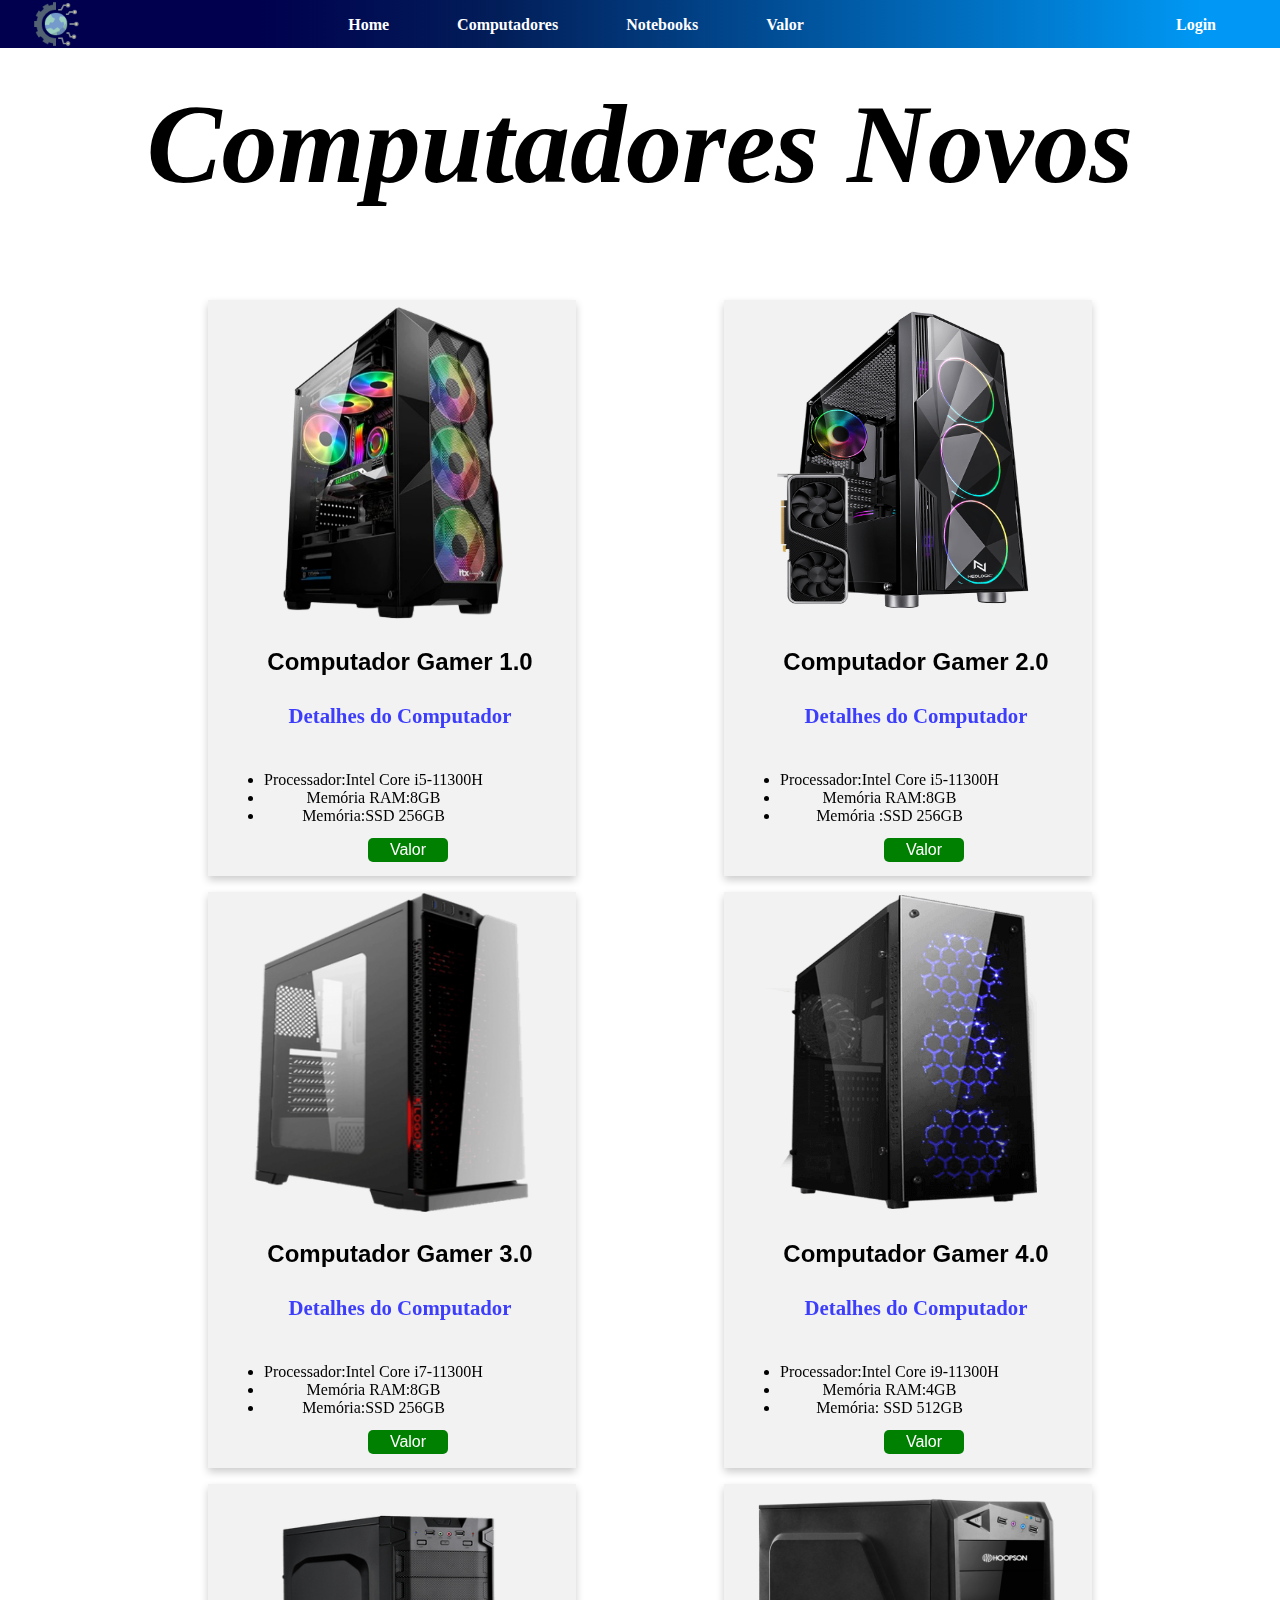
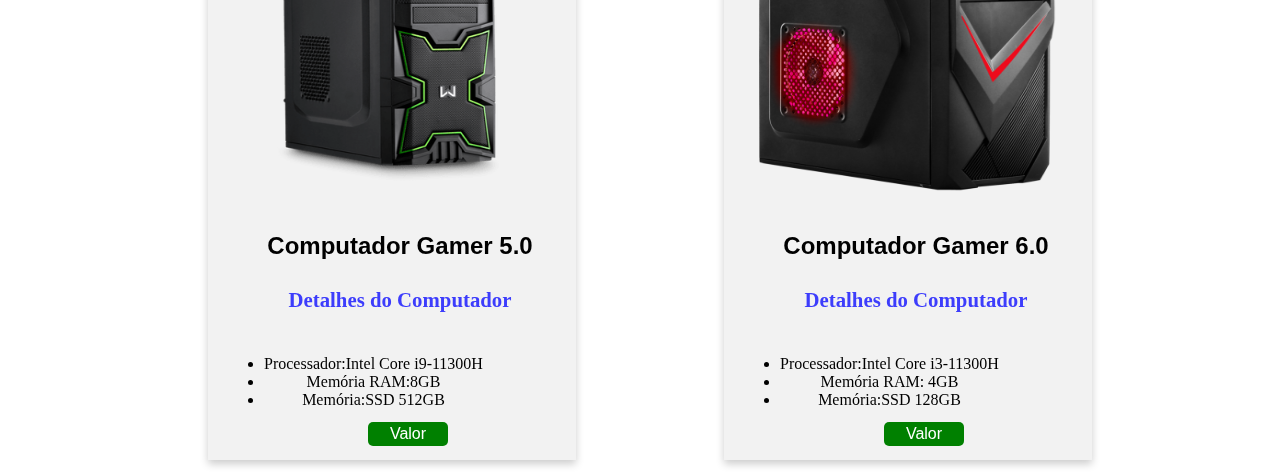
==== computadores.html @ 82fc20c4 "Meucommit" ====
<!DOCTYPE html>
<html lang="pt-br">
<head>
    <meta charset="UTF-8">
    <meta http-equiv="X-UA-Compatible" content="IE=edge">
    <meta name="viewport" content="width=device-width, initial-scale=1.0">
    <link rel="stylesheet" href="https://cdnjs.cloudflare.com/ajax/libs/font-awesome/6.2.0/css/all.min.css" integrity="sha512-xh6O/CkQoPOWDdYTDqeRdPCVd1SpvCA9XXcUnZS2FmJNp1coAFzvtCN9BmamE+4aHK8yyUHUSCcJHgXloTyT2A==" crossorigin="anonymous" referrerpolicy="no-referrer" />
    <link rel="stylesheet" href="header.css">
    <link rel="stylesheet" href="notebooks.css">
    <link rel="stylesheet" href="reset.css">
    <title>Computadores</title>
</head>
<body>
    <header>
        <img src="imagens/logo.png" alt=""  >
        <ul>
            <li> <a href="index.html"><i class="fa-solid fa-house"></i>Home</a></li>
            <li><a href="computadores.html"><i class=" fa-solid fa-computer"></i>Computadores</a></li>
            <li><a href="notebooks.html"><i class="fa-solid fa-laptop" ></i>Notebooks</a></li>
            <li class="li"><a href="tela.login.html"><i class="fa-solid fa-user"></i>Login</a></li>
            <li><a href="tabela.precos.html"><i class="fa-solid fa-dollar-sign"></i>Valor</a></li>
        </ul>
    </header>
    <main  >

        <section id="background" ></section>
        <h1 class="h1"><i> Computadores Novos </i></h1>
        <section id="tabela-produtos">
            <div class="card col-md-4.5 col-sm-12" id="Gamer1.0">
                <img src="imagens/Cpu gamer amd.jpg" alt="" srcset="">
                <div class="descricao">
                    <h3>Computador Gamer 1.0 </h3>
                    <h4>Detalhes do Computador</h4>
                    <div class="ul">
                        <ul>
                            <li>Processador:Intel Core i5-11300H</li>
                            <li> Memória RAM:8GB </li>
                               <li>Memória:SSD 256GB</li>
                        </ul>
                    </div>
                    <div>
                    <button class="descricao"> <a href="tabela.precos.html">Valor</a></button></div>
                </div>
            </div>
            <div class="card col-md-4.5 col-sm-12"  id="Gamer2.0">
                <img src="imagens/cpu 020g.png" alt="" srcset="">
                <div class="descricao">
                    <h3>Computador Gamer 2.0</h3>
                    <h4>Detalhes do Computador</h4>
                    <div class="ul">
                            <ul>
                                <li>Processador:Intel Core i5-11300H</li>
                                <li> Memória RAM:8GB </li>
                                <li>Memória :SSD 256GB</li>
                            </ul>
                    </div>
                    <div>
                    <button class="descricao"> <a href="tabela.precos.html">Valor</a></button>
                </div>
                </div>
            </div>
            <div class="card col-md-4.5 col-sm-12" id="Gamer3.0" >
                <img src="imagens/cpu i3.jpg" alt="" srcset="">
                <div class="descricao">
                    <h3>Computador Gamer 3.0</h3>
                    <h4>Detalhes do Computador</h4> 
                    <div class="ul">
                        <ul>
                        <li>Processador:Intel Core i7-11300H</li>
                        <li> Memória RAM:8GB</li>
                        <li> Memória:SSD 256GB</li>
                    </ul>
                </div> 
                <div>
                    <button class="descricao"> <a href="tabela.precos.html">Valor</a></button>
                </div>
                </div>
            </div>
            <div class="card col-md-4.5 col-sm-12" id="Gamer4.0">
                <img src="imagens/cpu i5 3470.jpg" alt="" srcset="">
                <div class="descricao">
                    <h3>Computador Gamer 4.0</h3>
                    <h4>Detalhes do Computador</h4>
                    <div class="ul">
                        <ul><li>Processador:Intel Core i9-11300H</li>
                            <li> Memória RAM:4GB</li>
                            <li> Memória: SSD 512GB</li>
                        </ul>
                    </div>
                    <div>
                        <button class="descricao"> <a href="tabela.precos.html">Valor</a></button></div>
                </div>
            </div>
            <div class="card col-md-4.5 col-sm-12" id="Gamer5.0">
                <img src="imagens/cpu i5.jpg" alt="" srcset="">
                <div class="descricao">
                    
                    <h3>Computador Gamer 5.0</h3>
                    <h4>Detalhes do Computador</h4>
                    <div class="ul">
                        <ul><li>Processador:Intel Core i9-11300H</li>
                        <li> Memória RAM:8GB </li>
                        <li>Memória:SSD 512GB</li>
                    </ul>
                </div>
                <div>
                    <button class="descricao"> <a href="tabela.precos.html">Valor</a></button></div>
                </div>
            </div>
            <div class="card col-md-4.5 col-sm-12" id="Gamer6.0">
                <img src="imagens/Cpu gamer i7.jpg" alt="" srcset="">
                <div class="descricao">
                    <h3>Computador Gamer 6.0</h3>
                    <h4>Detalhes do Computador</h4>
                    <div class="ul">
                        <ul><li>Processador:Intel Core i3-11300H</li>
                        <li> Memória RAM: 4GB</li>
                        <li>Memória:SSD 128GB</li>
                        </ul>
                    </div>
                    <div>
                    <button class="descricao"> <a href="tabela.precos.html">Valor</a></button></div>
                </div>
            </div>
           
                
            </div>

    </main> 
</body>
</html>
---- header.css ----
header
{
    position: fixed;
    top: 0;
    left: 0;
    height: 3rem;
    background: rgb(0,0,78);
    background: linear-gradient(90deg, rgba(0,0,78,1) 20%, rgba(2,30,89,1) 39%, rgba(0,152,244,1) 94%);
    color: white;
    width: 100%;
    z-index: 30;

}

header ul 
{
    text-align: center;
    top: -1rem;
}
header ul li
{
    display: inline-block;
    
}
header ul li a 
{
    color: white;
    text-decoration: none;
    padding-right: 4rem;
    font-weight: bold;
    margin-left: 0rem;
}
header img
{
    float: left;
    width: 3rem; 
    height: 3rem;
    position: fixed;
    top: 0rem;
    margin-left: 2rem;
}
.li{
 
    float: right;
}
#background
{
    background-image: url("../ekaizen/imagens/logo\ personalizada.png");
    opacity: 0.15;
    width: 100vw;
    height: 100vh;
    background-repeat: no-repeat;
    background-size:cover ;
    position: fixed;
    top: 0;
    left: 0;
    z-index: -10;
   
}
main{

    margin: 4rem auto;
}
---- notebooks.css ----
#tabela-produtos {
    width: 90%;
    margin: 0 auto;
    padding: 1rem;
    height: 1rem;
   
    
}

h1{
    font-size: 7rem;
    font-family: Georgia, 'Times New Roman', Times, serif;
    text-align: center;
    margin-top: 5rem;
}
.card {
    display: inline-block;
    box-shadow: 0 4px 8px 0 rgba(0,0,0,0.2); 
    margin-bottom: 1rem;
    background-color: #f2f2f2;
    margin-left: 9rem;
    position:relative;
    height: 36rem;
  
}
h3{
    font-family: arial black, sans-serif;
    font-size: 1.5rem;
}
p{
    font-family: arial, sans-serif;  
}

.card img {
    width: 23rem;
    height : 20rem;
}
.card button {
    border: none;
    margin-top: -4rem;
    background-color: green;
    border-radius: 5px;
    width: 5rem;
    height: 1.5rem;
}
.card button a{
    text-decoration: none;
    color: white;
    font-size: 1rem;
}
.descricao {
    height: 10rem;
    margin-left: 1rem;
   text-align: center;
}
.ul{
    float: left;
}
h4{
    font-size: 1.3rem;
    color: rgb(61, 61, 252);
}
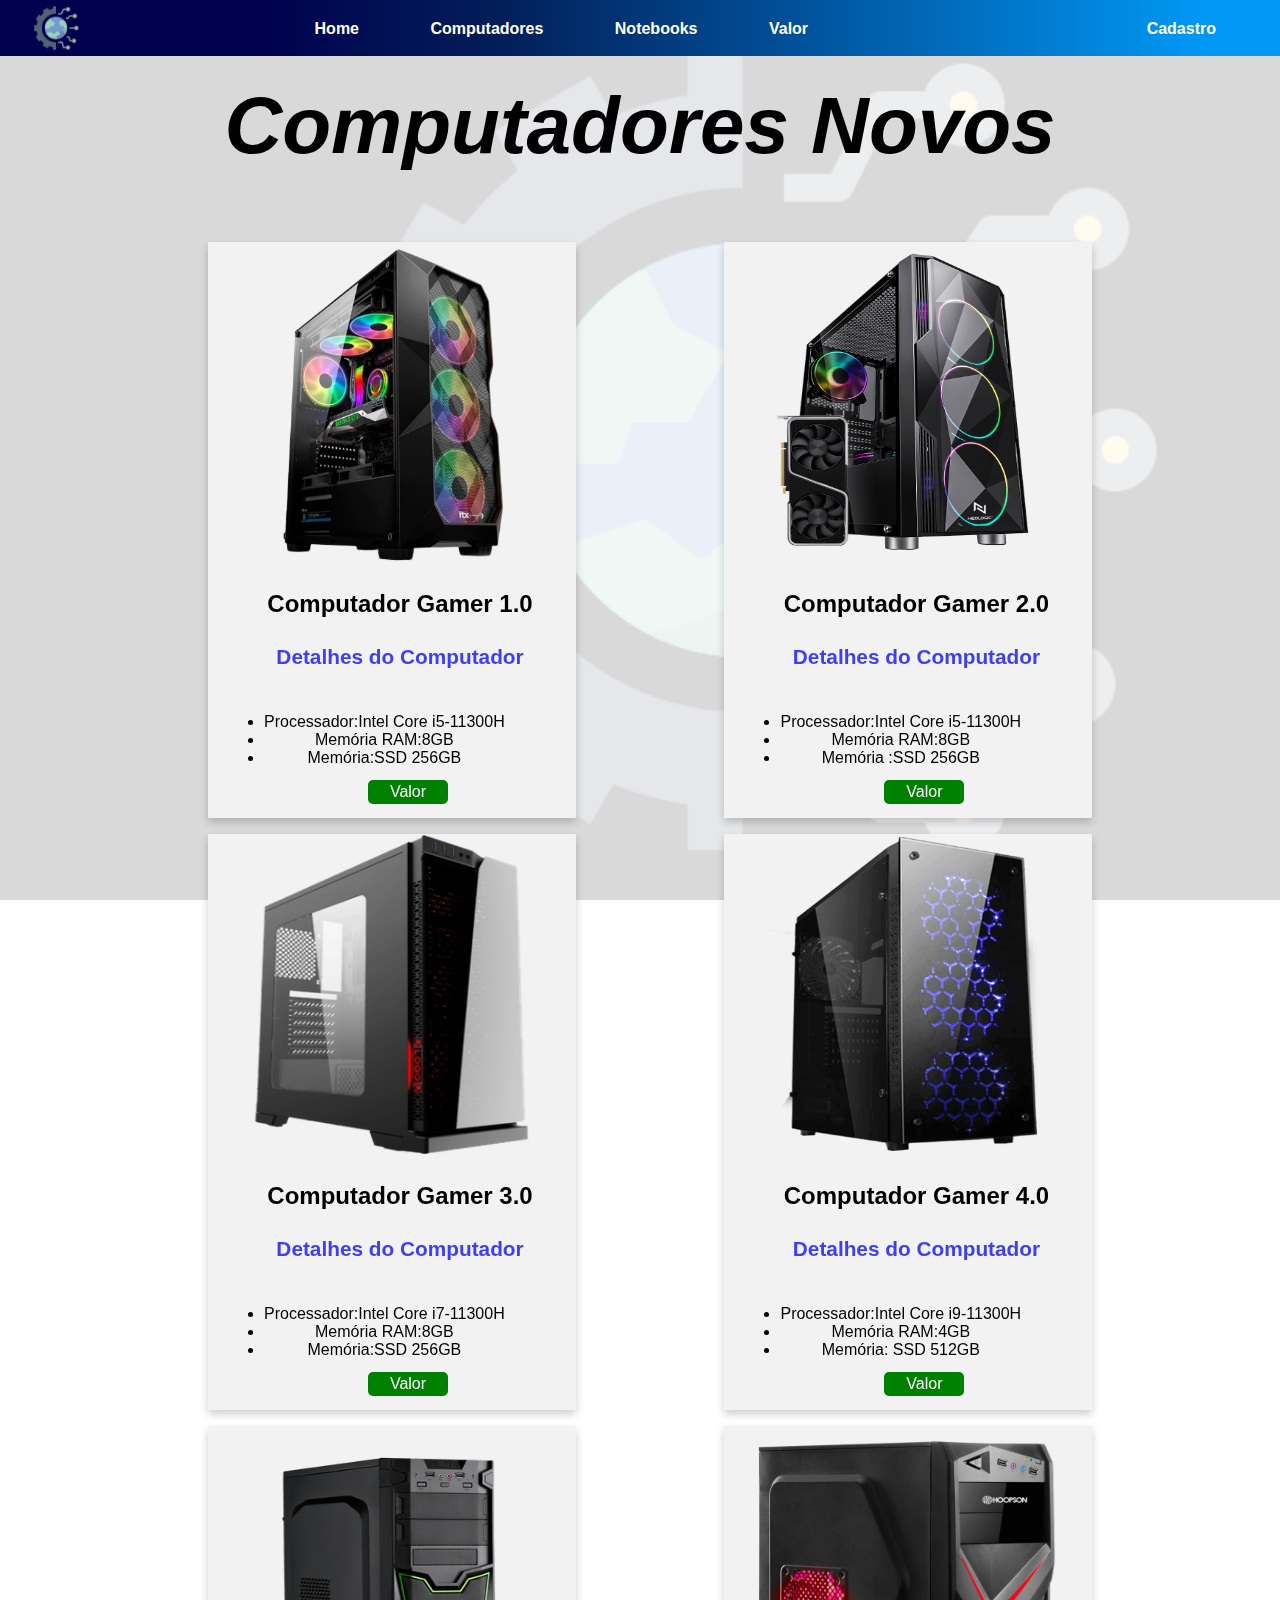
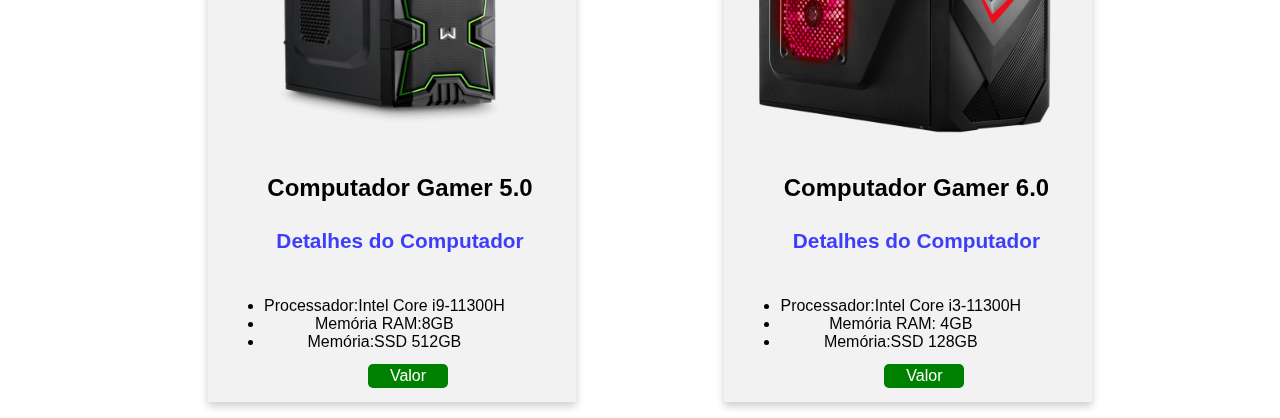
==== commit dc0f1604: "." ====
--- a/computadores.html
+++ b/computadores.html
@@ -9,16 +9,17 @@
     <link rel="stylesheet" href="notebooks.css">
     <link rel="stylesheet" href="reset.css">
     <title>Computadores</title>
+    <link rel="shortcut icon" href="imagens/logo.png" type="image/x-icon">
 </head>
 <body>
     <header>
         <img src="imagens/logo.png" alt=""  >
         <ul>
-            <li> <a href="index.html"><i class="fa-solid fa-house"></i>Home</a></li>
-            <li><a href="computadores.html"><i class=" fa-solid fa-computer"></i>Computadores</a></li>
-            <li><a href="notebooks.html"><i class="fa-solid fa-laptop" ></i>Notebooks</a></li>
-            <li class="li"><a href="tela.login.html"><i class="fa-solid fa-user"></i>Login</a></li>
-            <li><a href="tabela.precos.html"><i class="fa-solid fa-dollar-sign"></i>Valor</a></li>
+            <li> <a href="index.html"><i class="i fa-solid fa-house"></i>Home</a></li>
+            <li><a href="computadores.html"><i class="i fa-solid fa-computer"></i>Computadores</a></li>
+            <li><a href="notebooks.html"><i class="i fa-solid fa-laptop" ></i>Notebooks</a></li>
+            <li class="li"><a href="formulario.html"><i class="i fa-solid fa-user"></i>Cadastro</a></li>
+            <li><a href="tabela.precos.html"><i class="i fa-solid fa-dollar-sign"></i>Valor</a></li>
         </ul>
     </header>
     <main  >
@@ -39,7 +40,7 @@
                         </ul>
                     </div>
                     <div>
-                    <button class="descricao"> <a href="tabela.precos.html">Valor</a></button></div>
+                    <button class="descricao"> <a href="tabela.precos.html#pc#1">Valor</a></button></div>
                 </div>
             </div>
             <div class="card col-md-4.5 col-sm-12"  id="Gamer2.0">
@@ -55,7 +56,7 @@
                             </ul>
                     </div>
                     <div>
-                    <button class="descricao"> <a href="tabela.precos.html">Valor</a></button>
+                    <button class="descricao"> <a href="tabela.precos.html#pc#2">Valor</a></button>
                 </div>
                 </div>
             </div>
@@ -72,7 +73,7 @@
                     </ul>
                 </div> 
                 <div>
-                    <button class="descricao"> <a href="tabela.precos.html">Valor</a></button>
+                    <button class="descricao"> <a href="tabela.precos.html#pc#3">Valor</a></button>
                 </div>
                 </div>
             </div>
@@ -88,7 +89,7 @@
                         </ul>
                     </div>
                     <div>
-                        <button class="descricao"> <a href="tabela.precos.html">Valor</a></button></div>
+                        <button class="descricao"> <a href="tabela.precos.html#pc#4">Valor</a></button></div>
                 </div>
             </div>
             <div class="card col-md-4.5 col-sm-12" id="Gamer5.0">
@@ -104,7 +105,7 @@
                     </ul>
                 </div>
                 <div>
-                    <button class="descricao"> <a href="tabela.precos.html">Valor</a></button></div>
+                    <button class="descricao"> <a href="tabela.precos.html#pc#5">Valor</a></button></div>
                 </div>
             </div>
             <div class="card col-md-4.5 col-sm-12" id="Gamer6.0">
@@ -119,7 +120,7 @@
                         </ul>
                     </div>
                     <div>
-                    <button class="descricao"> <a href="tabela.precos.html">Valor</a></button></div>
+                    <button class="descricao"> <a href="tabela.precos.html#pc#6">Valor</a></button></div>
                 </div>
             </div>
            
--- a/header.css
+++ b/header.css
@@ -3,24 +3,28 @@
     position: fixed;
     top: 0;
     left: 0;
-    height: 3rem;
+    height: 3.5rem;
     background: rgb(0,0,78);
     background: linear-gradient(90deg, rgba(0,0,78,1) 20%, rgba(2,30,89,1) 39%, rgba(0,152,244,1) 94%);
     color: white;
     width: 100%;
     z-index: 30;
-
+    font-family: 'Lato', sans-serif;
 }
 
 header ul 
 {
+    z-index: 40;
     text-align: center;
     top: -1rem;
 }
 header ul li
 {
     display: inline-block;
-    
+    padding-top: 4px;
+}
+.i{
+    padding-right: 3px;
 }
 header ul li a 
 {
@@ -35,29 +39,27 @@
     float: left;
     width: 3rem; 
     height: 3rem;
+    padding-top: 4px;
     position: fixed;
     top: 0rem;
     margin-left: 2rem;
 }
 .li{
- 
     float: right;
 }
 #background
 {
-    background-image: url("../ekaizen/imagens/logo\ personalizada.png");
+    background-image: url("imagens/logo\ personalizada.png");
     opacity: 0.15;
     width: 100vw;
     height: 100vh;
     background-repeat: no-repeat;
-    background-size:cover ;
+    background-size: cover;
     position: fixed;
     top: 0;
     left: 0;
     z-index: -10;
-   
 }
 main{
-
     margin: 4rem auto;
 }
--- a/notebooks.css
+++ b/notebooks.css
@@ -1,15 +1,15 @@
+body{
+    font-family: 'Lato', sans-serif;
+
+}
 #tabela-produtos {
     width: 90%;
     margin: 0 auto;
     padding: 1rem;
-    height: 1rem;
-   
-    
+    height: 1rem;   
 }
-
 h1{
-    font-size: 7rem;
-    font-family: Georgia, 'Times New Roman', Times, serif;
+    font-size: 5rem;
     text-align: center;
     margin-top: 5rem;
 }
@@ -24,13 +24,8 @@
   
 }
 h3{
-    font-family: arial black, sans-serif;
     font-size: 1.5rem;
 }
-p{
-    font-family: arial, sans-serif;  
-}
-
 .card img {
     width: 23rem;
     height : 20rem;
